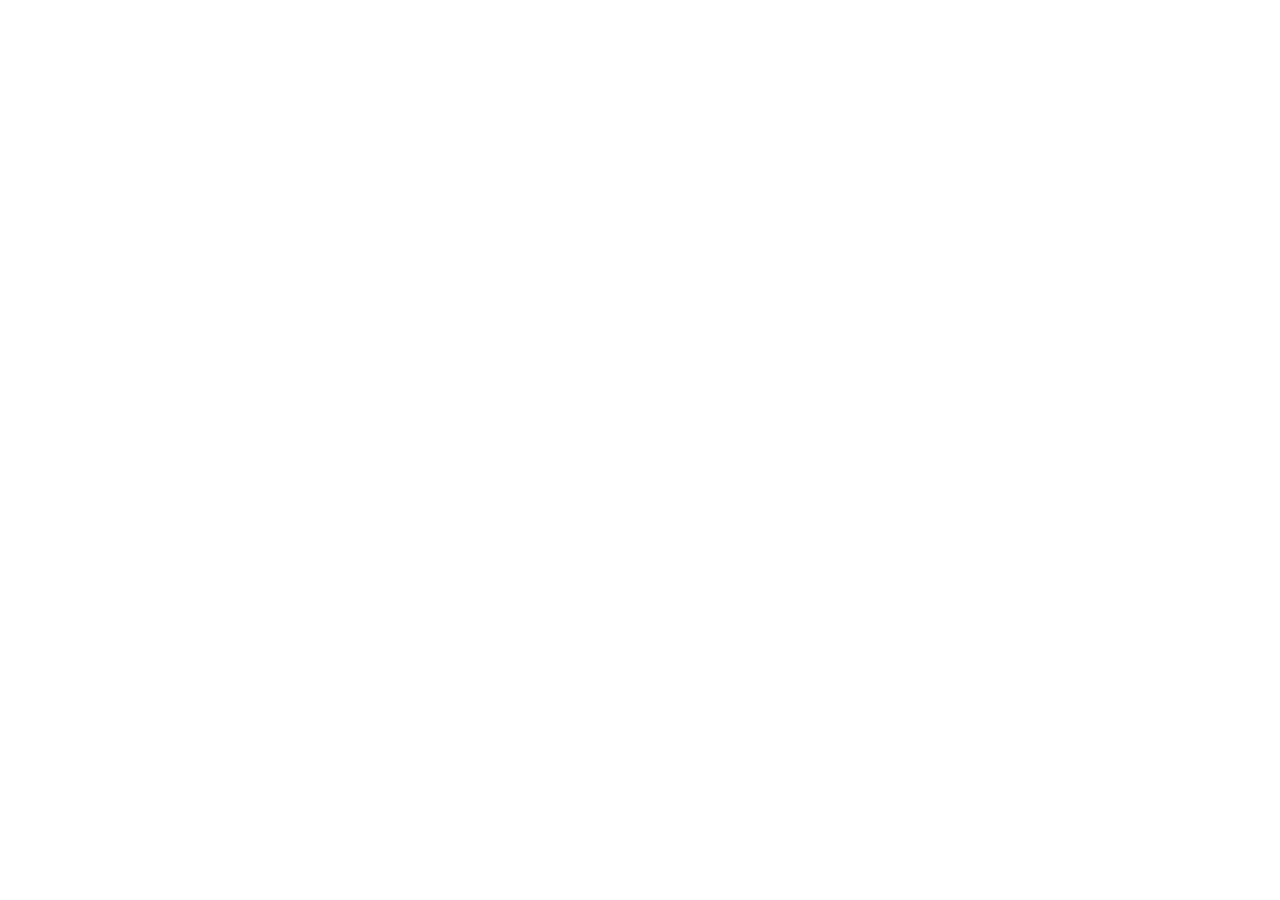
==== caseStudy.html @ 67be5322 "Created main files needed for the portfolio and added respective boilerplates" ====
<!DOCTYPE html>

<html lang="en">
    <head>
        <meta charset="UTF-8">
        <meta name="viewport" content="width=device-width, initial-scale=1.0">
        <title>Ivan Bautista's Portfolio</title>
        <link rel="stylesheet" href="styles.css">
        <script src="script.js" defer></script>
    </head>
    <body>
        
    </body>
</html>
---- styles.css ----
/*Remove all spaces from box model*/

*
{
    border: none;
    padding: 0;
    box-sizing: border-box;
}
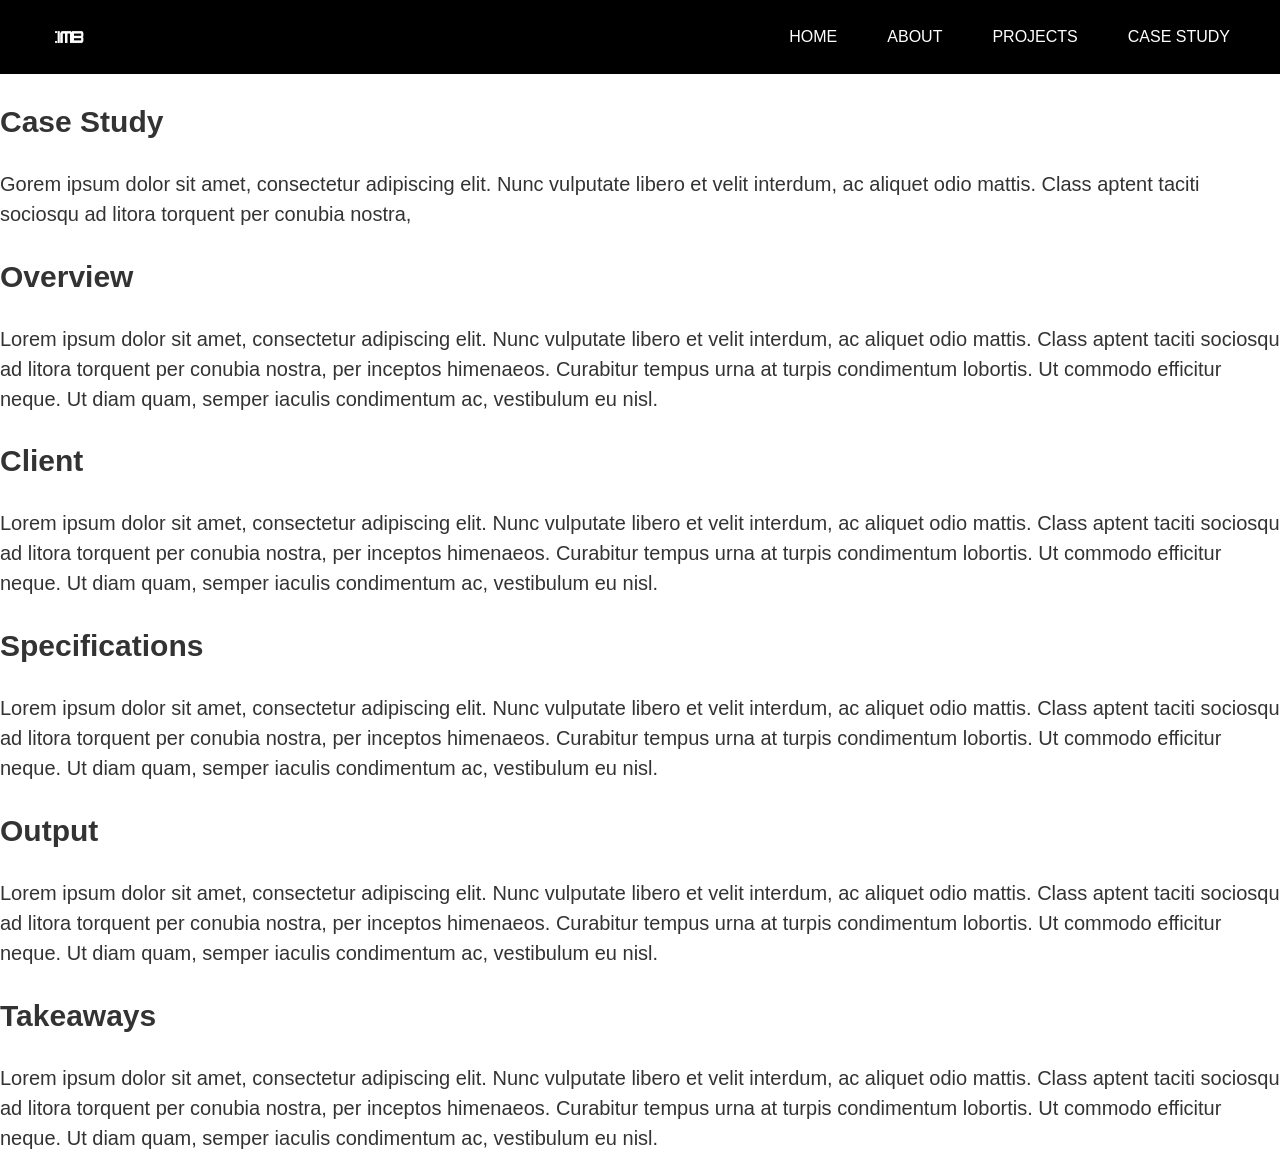
==== commit 8c420c70: "Added navbar and restructured pages" ====
--- a/caseStudy.html
+++ b/caseStudy.html
@@ -9,6 +9,48 @@
         <script src="script.js" defer></script>
     </head>
     <body>
-        
+        <header class ="navbar">
+            
+                <img src="images/logo.png" alt="IMB Logo" class="logo">
+                <nav class="nav-links">
+                        <a href="home.html">Home</a>
+                        <a href="about.html">About</a>
+                        <a href="projects.html">Projects</a>
+                        <a href="caseStudy.html">Case Study</a>
+                </nav>
+        </header>
+
+        <main>
+            <section id="caseStudy-header">
+                <h1>Case Study</h1>
+                <p>Gorem ipsum dolor sit amet, consectetur adipiscing elit. Nunc vulputate libero et velit interdum, ac aliquet odio mattis. Class aptent taciti sociosqu ad litora torquent per conubia nostra, </p>
+            </section>
+
+            <section id="caseStudy-overview">
+                <h2>Overview</h2>
+                <p>Lorem ipsum dolor sit amet, consectetur adipiscing elit. Nunc vulputate libero et velit interdum, ac aliquet odio mattis. Class aptent taciti sociosqu ad litora torquent per conubia nostra, per inceptos himenaeos. Curabitur tempus urna at turpis condimentum lobortis. Ut commodo efficitur neque. Ut diam quam, semper iaculis condimentum ac, vestibulum eu nisl.</p>
+            </section>
+
+            <section id="caseStudy-client">
+                <h2>Client</h2>
+                <p>Lorem ipsum dolor sit amet, consectetur adipiscing elit. Nunc vulputate libero et velit interdum, ac aliquet odio mattis. Class aptent taciti sociosqu ad litora torquent per conubia nostra, per inceptos himenaeos. Curabitur tempus urna at turpis condimentum lobortis. Ut commodo efficitur neque. Ut diam quam, semper iaculis condimentum ac, vestibulum eu nisl.</p>
+            </section>
+
+            <section id ="caseStudy-specifications">
+                <h2>Specifications</h2>
+                <p>Lorem ipsum dolor sit amet, consectetur adipiscing elit. Nunc vulputate libero et velit interdum, ac aliquet odio mattis. Class aptent taciti sociosqu ad litora torquent per conubia nostra, per inceptos himenaeos. Curabitur tempus urna at turpis condimentum lobortis. Ut commodo efficitur neque. Ut diam quam, semper iaculis condimentum ac, vestibulum eu nisl.</p>
+            </section>
+
+            <section id = " caseStudy-output">
+                <h2>Output</h2>
+
+                <p>Lorem ipsum dolor sit amet, consectetur adipiscing elit. Nunc vulputate libero et velit interdum, ac aliquet odio mattis. Class aptent taciti sociosqu ad litora torquent per conubia nostra, per inceptos himenaeos. Curabitur tempus urna at turpis condimentum lobortis. Ut commodo efficitur neque. Ut diam quam, semper iaculis condimentum ac, vestibulum eu nisl.</p>
+            </section>
+
+            <section id="caseStudy-takeaways">
+                <h2>Takeaways</h2>
+                <p>Lorem ipsum dolor sit amet, consectetur adipiscing elit. Nunc vulputate libero et velit interdum, ac aliquet odio mattis. Class aptent taciti sociosqu ad litora torquent per conubia nostra, per inceptos himenaeos. Curabitur tempus urna at turpis condimentum lobortis. Ut commodo efficitur neque. Ut diam quam, semper iaculis condimentum ac, vestibulum eu nisl.</p>
+            </section>
+        </main>
     </body>
-</html>+</html>
--- a/styles.css
+++ b/styles.css
@@ -1,8 +1,70 @@
-/*Remove all spaces from box model*/
+/*Page settings*/
 
-*
-{
-    border: none;
-    padding: 0;
-    box-sizing: border-box;
-}+body {
+  margin: 0;
+  background-color: var(--white);
+  color: var(--paragraph-color);
+  font-family: "Encode Sans Expanded", sans-serif;
+  font-size: 20px;
+  line-height: 1.5;
+}
+
+img {
+  max-width: 100%;
+  display: block;
+}
+
+a {
+  color: inherit;
+}
+
+/* Theme colors from figma design file */
+:root {
+  --black: #000000;
+  --white: #FFFFFF;
+  --lime-green: #ACFF47;
+  --sky-blue: #47C2FF;
+  --yellow: #FFF947;
+  --paragraph-color: #333333;
+  --heading2-color: #262626;
+  --beige: #E9E2D9;
+}
+
+.navbar {
+  display: flex;
+  justify-content: space-between;
+  align-items: center;
+  flex-wrap: wrap;
+  background-color: var(--black);
+  padding: 0 50px;
+  min-height: 74px;
+}
+
+.logo {
+  height: 38px;
+  width: auto;
+}
+
+/* the row of links (HOME ABOUT PROJECTS CASE STUDY) */
+.nav-links {
+  display: flex;
+  gap: 50px;
+}
+
+
+.nav-links a {
+  color: var(--white);
+  font-size: 16px;
+  font-weight: 500;
+  text-decoration: none;
+  text-transform: uppercase;
+}
+
+.nav-links a:hover {
+  color: var(--yellow);
+}
+
+/* the link of the page you are on is yellow */
+.nav-links a.active {
+  color: var(--yellow);
+}
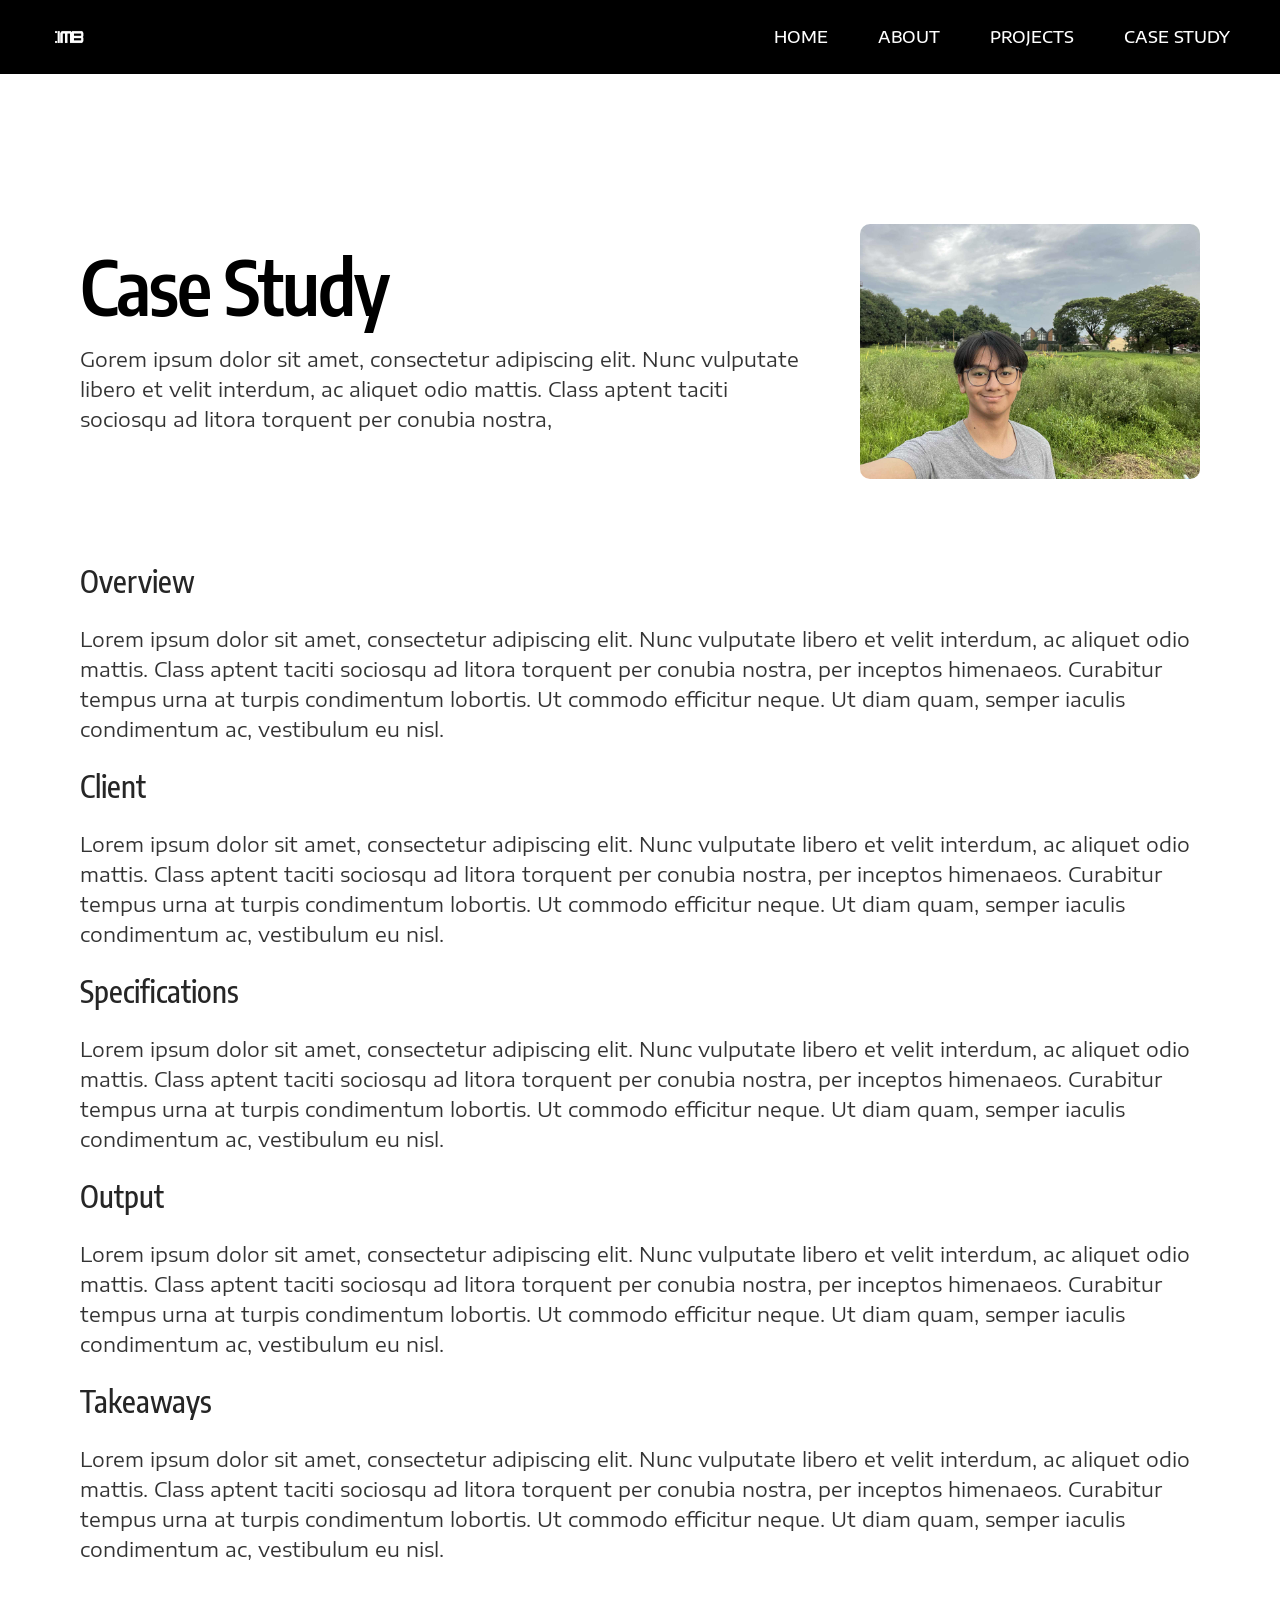
==== commit 54344521: "Implemented homepage Structured the page and sections with their respective alignments. Added icons " ====
--- a/caseStudy.html
+++ b/caseStudy.html
@@ -7,6 +7,9 @@
         <title>Ivan Bautista's Portfolio</title>
         <link rel="stylesheet" href="styles.css">
         <script src="script.js" defer></script>
+
+        <link rel="stylesheet" href="https://fonts.googleapis.com/css2?family=Encode+Sans+Condensed:wght@500;600&family=Encode+Sans+Expanded:wght@400;500;600&display=swap">
+  <link rel="stylesheet" href="https://cdnjs.cloudflare.com/ajax/libs/font-awesome/6.5.1/css/all.min.css">
     </head>
     <body>
         <header class ="navbar">
@@ -20,10 +23,16 @@
                 </nav>
         </header>
 
-        <main>
-            <section id="caseStudy-header">
-                <h1>Case Study</h1>
-                <p>Gorem ipsum dolor sit amet, consectetur adipiscing elit. Nunc vulputate libero et velit interdum, ac aliquet odio mattis. Class aptent taciti sociosqu ad litora torquent per conubia nostra, </p>
+        <main class="page">
+            <section id="caseStudy-header" class="section top-section">
+                <div class="top-text">
+                    <h1>Case Study</h1>
+                    <p>Gorem ipsum dolor sit amet, consectetur adipiscing elit. Nunc vulputate libero et velit interdum, ac aliquet odio mattis. Class aptent taciti sociosqu ad litora torquent per conubia nostra, </p>
+                </div>
+
+                <div class="top-picture">
+                    <img src="images/landScapePicture.jpg" alt="Photo of Ivan Bautista">
+                </div>
             </section>
 
             <section id="caseStudy-overview">
--- a/styles.css
+++ b/styles.css
@@ -18,7 +18,7 @@
   color: inherit;
 }
 
-/* Theme colors from figma design file */
+/* Theme colors from figma design */
 :root {
   --black: #000000;
   --white: #FFFFFF;
@@ -30,6 +30,22 @@
   --beige: #E9E2D9;
 }
 
+/* PAGE MARGINS from figma design */
+.page {
+  padding: 150px 80px;
+}
+
+.section {
+  margin-bottom: 80px;
+}
+
+.line-above {
+  border-top: 1px solid var(--paragraph-color);
+  padding-top: 50px;
+}
+
+
+/* NAVIGATION BAR */
 .navbar {
   display: flex;
   justify-content: space-between;
@@ -45,7 +61,6 @@
   width: auto;
 }
 
-/* the row of links (HOME ABOUT PROJECTS CASE STUDY) */
 .nav-links {
   display: flex;
   gap: 50px;
@@ -64,7 +79,143 @@
   color: var(--yellow);
 }
 
-/* the link of the page you are on is yellow */
 .nav-links a.active {
   color: var(--yellow);
 }
+
+/* HEADINGS AND TEXT STYLING */
+h1 {
+  font-family: "Encode Sans Condensed", sans-serif;
+  font-weight: 600;
+  font-size: 75px;
+  line-height: 1;
+  letter-spacing: -2px;
+  color: var(--black);
+  margin: 0 0 20px 0;
+}
+
+h2 {
+  font-family: "Encode Sans Condensed", sans-serif;
+  font-weight: 500;
+  font-size: 30px;
+  color: var(--heading2-color);
+  margin: 0 0 20px 0;
+}
+
+h3 {
+  font-weight: 400;
+  font-size: 20px;
+  color: var(--paragraph-color);
+  margin: 16px 0 8px 0;
+}
+
+p {
+  margin: 0 0 20px 0;
+}
+
+.small-text {
+  font-size: 16px;
+  color: #666666;
+}
+
+/* HERO SECTION */
+.top-section {
+  display: flex;
+  justify-content: space-between;
+  align-items: center;
+  gap: 50px;
+}
+
+.top-text {
+  flex: 1;
+}
+
+.top-picture {
+  width: 340px;
+  flex-shrink: 0;
+}
+
+.top-picture img {
+  border-radius: 10px;
+  width: 100%;
+}
+
+.caption {
+  font-size: 16px;
+  color: #666666;
+  margin: 8px 0 0 0;
+}
+
+/* ---------- 7. THE THREE COLORED ICON BOXES NEXT TO "Think. Create. Repeat." ---------- */
+.title-row {
+  display: flex;
+  align-items: center;
+  gap: 20px;
+  margin-bottom: 20px;
+}
+
+.title-row h1 {
+  margin: 0;
+}
+
+.icon-boxes {
+  display: flex;
+  align-items: flex-end;
+}
+
+.icon-box {
+  display: flex;
+  align-items: center;
+  justify-content: center;
+  width: 40px;
+  height: 40px;
+  color: var(--black);
+  font-size: 16px;
+}
+
+.icon-box.green {
+  background-color: var(--lime-green);
+}
+
+.icon-box.blue {
+  background-color: var(--sky-blue);
+  height: 52px;
+}
+
+.icon-box.yellow {
+  background-color: var(--yellow);
+}
+
+/* PROJECT CARDS - spacing from figma design */
+.card-grid {
+  display: grid;
+  grid-template-columns: repeat(3, 1fr);
+  gap: 50px;
+}
+
+.project-card {
+  background-color: var(--white);
+  padding: 16px;          
+  border-radius: 10px;    
+}
+
+.project-card:hover {
+  box-shadow: 0 4px 4px rgba(0, 0, 0, 0.25);
+}
+
+.image-box {
+  background-color: var(--beige);
+  border-radius: 10px;
+  height: 160px;
+}
+
+.project-card p {
+  font-size: 16px;
+  color: #555555;
+  margin-bottom: 12px;
+}
+
+.see-more {
+  font-size: 16px;
+  color: #555555;
+}
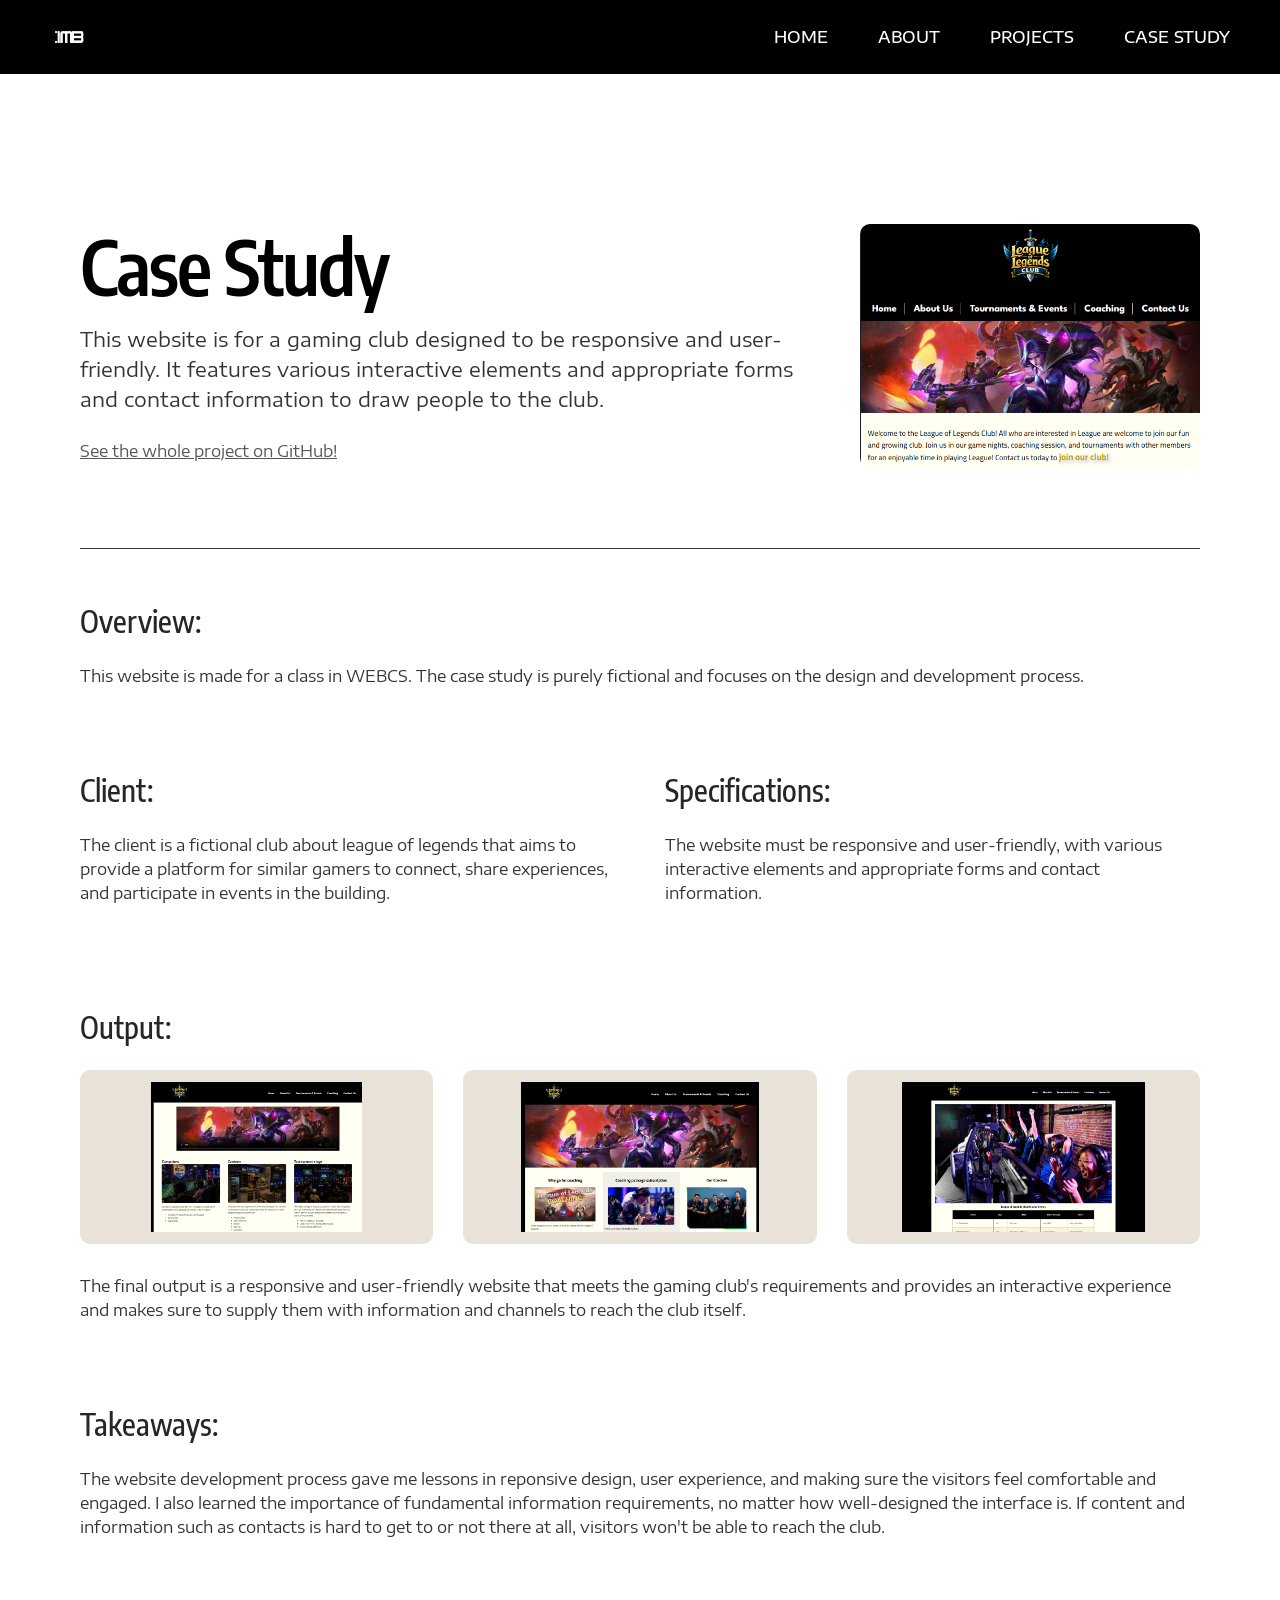
==== commit 4b814f8c: "Implemented media queries for tablet and mobile Scaled elements for tablet and mobile, also added al" ====
--- a/caseStudy.html
+++ b/caseStudy.html
@@ -14,8 +14,9 @@
     <body>
         <header class ="navbar">
             
-                <img src="images/logo.png" alt="IMB Logo" class="logo">
-                <nav class="nav-links">
+                <a href="home.html" aria-label="Home"><img src="images/logo.png" alt="IMB Logo" class="logo"></a>
+                <button class="menu-button" onclick="toggleMenu()"><i class="fa-solid fa-bars"></i></button>
+                <nav id="navLinks" class="nav-links">
                         <a href="home.html">Home</a>
                         <a href="about.html">About</a>
                         <a href="projects.html">Projects</a>
@@ -27,38 +28,66 @@
             <section id="caseStudy-header" class="section top-section">
                 <div class="top-text">
                     <h1>Case Study</h1>
-                    <p>Gorem ipsum dolor sit amet, consectetur adipiscing elit. Nunc vulputate libero et velit interdum, ac aliquet odio mattis. Class aptent taciti sociosqu ad litora torquent per conubia nostra, </p>
+                    <p>This website is for a gaming club designed to be responsive and user-friendly. It features various interactive elements and appropriate forms and contact information to draw people to the club.</p>
+                    <a class="see-more" href="https://github.com/navill0l/gamingClub">See the whole project on GitHub!</a>
                 </div>
 
                 <div class="top-picture">
-                    <img src="images/landScapePicture.jpg" alt="Photo of Ivan Bautista">
+                    <img src="images/projectImages/leagueClub.png" alt="League Club Website">
                 </div>
             </section>
 
-            <section id="caseStudy-overview">
-                <h2>Overview</h2>
-                <p>Lorem ipsum dolor sit amet, consectetur adipiscing elit. Nunc vulputate libero et velit interdum, ac aliquet odio mattis. Class aptent taciti sociosqu ad litora torquent per conubia nostra, per inceptos himenaeos. Curabitur tempus urna at turpis condimentum lobortis. Ut commodo efficitur neque. Ut diam quam, semper iaculis condimentum ac, vestibulum eu nisl.</p>
+            <section class="section line-above">
+                <h2>Overview:</h2>
+                <p class="case-text">
+                    This website is made for a class in WEBCS. The case study is purely fictional and focuses on the design and development process.
+                </p>
             </section>
 
-            <section id="caseStudy-client">
-                <h2>Client</h2>
-                <p>Lorem ipsum dolor sit amet, consectetur adipiscing elit. Nunc vulputate libero et velit interdum, ac aliquet odio mattis. Class aptent taciti sociosqu ad litora torquent per conubia nostra, per inceptos himenaeos. Curabitur tempus urna at turpis condimentum lobortis. Ut commodo efficitur neque. Ut diam quam, semper iaculis condimentum ac, vestibulum eu nisl.</p>
+            <!-- ===== CLIENT AND SPECIFICATIONS ===== -->
+            <section class="section two-columns">
+                <div>
+                    <h2>Client:</h2>
+                    <p class="case-text">
+                        The client is a fictional club about league of legends that aims to provide a platform for similar gamers to connect, share experiences, and participate in events in the building.
+                    </p>
+                </div>
+
+                <div>
+                    <h2>Specifications:</h2>
+                    <p class="case-text">
+                        The website must be responsive and user-friendly, with various interactive elements and appropriate forms and contact information.
+                    </p>
+                </div>
             </section>
 
-            <section id ="caseStudy-specifications">
-                <h2>Specifications</h2>
-                <p>Lorem ipsum dolor sit amet, consectetur adipiscing elit. Nunc vulputate libero et velit interdum, ac aliquet odio mattis. Class aptent taciti sociosqu ad litora torquent per conubia nostra, per inceptos himenaeos. Curabitur tempus urna at turpis condimentum lobortis. Ut commodo efficitur neque. Ut diam quam, semper iaculis condimentum ac, vestibulum eu nisl.</p>
+            <!-- ===== OUTPUT ===== -->
+            <section class="section">
+                <h2>Output:</h2>
+
+                <div class="output-grid">
+                    <div class="image-box">
+                        <img src="images/projectImages/leagueClubAbout.png" alt="League of Legends Club About Page">
+                    </div>
+                    <div class="image-box">
+                        <img src="images/projectImages/leagueClubCoach.png" alt="League of Legends Club Coach Page">
+                    </div>
+                    <div class="image-box">
+                        <img src="images/projectImages/leagueClubEvents.png" alt="League of Legends Club Events Page">
+                    </div>
+                </div>
+
+                <p class="case-text">
+                    The final output is a responsive and user-friendly website that meets the gaming club's requirements and provides an interactive experience and makes sure to supply them with information and channels to reach the club itself.
+                </p>
             </section>
 
-            <section id = " caseStudy-output">
-                <h2>Output</h2>
-
-                <p>Lorem ipsum dolor sit amet, consectetur adipiscing elit. Nunc vulputate libero et velit interdum, ac aliquet odio mattis. Class aptent taciti sociosqu ad litora torquent per conubia nostra, per inceptos himenaeos. Curabitur tempus urna at turpis condimentum lobortis. Ut commodo efficitur neque. Ut diam quam, semper iaculis condimentum ac, vestibulum eu nisl.</p>
-            </section>
-
-            <section id="caseStudy-takeaways">
-                <h2>Takeaways</h2>
-                <p>Lorem ipsum dolor sit amet, consectetur adipiscing elit. Nunc vulputate libero et velit interdum, ac aliquet odio mattis. Class aptent taciti sociosqu ad litora torquent per conubia nostra, per inceptos himenaeos. Curabitur tempus urna at turpis condimentum lobortis. Ut commodo efficitur neque. Ut diam quam, semper iaculis condimentum ac, vestibulum eu nisl.</p>
+            <!-- ===== TAKEAWAYS ===== -->
+            <section>
+                <h2>Takeaways:</h2>
+                <p class="case-text">
+                    The website development process gave me lessons in reponsive design, user experience, and making sure the visitors feel comfortable and engaged. I also learned the importance of fundamental information requirements, no matter how well-designed the interface is. If content and information such as contacts is hard to get to or not there at all, visitors won't be able to reach the club.
+                </p>
             </section>
         </main>
     </body>
--- a/styles.css
+++ b/styles.css
@@ -1,6 +1,7 @@
 /*Page settings*/
 
-body {
+body 
+{
   margin: 0;
   background-color: var(--white);
   color: var(--paragraph-color);
@@ -9,17 +10,20 @@
   line-height: 1.5;
 }
 
-img {
+img 
+{
   max-width: 100%;
   display: block;
 }
 
-a {
+a 
+{
   color: inherit;
 }
 
 /* Theme colors from figma design */
-:root {
+:root 
+{
   --black: #000000;
   --white: #FFFFFF;
   --lime-green: #ACFF47;
@@ -31,22 +35,26 @@
 }
 
 /* PAGE MARGINS from figma design */
-.page {
+.page 
+{
   padding: 150px 80px;
 }
 
-.section {
+.section 
+{
   margin-bottom: 80px;
 }
 
-.line-above {
+.line-above 
+{
   border-top: 1px solid var(--paragraph-color);
   padding-top: 50px;
 }
 
 
 /* NAVIGATION BAR */
-.navbar {
+.navbar 
+{
   display: flex;
   justify-content: space-between;
   align-items: center;
@@ -56,18 +64,26 @@
   min-height: 74px;
 }
 
-.logo {
+.logo 
+{
   height: 38px;
   width: auto;
 }
 
-.nav-links {
+.nav-links 
+{
   display: flex;
   gap: 50px;
 }
 
-
-.nav-links a {
+.menu-button 
+{
+  display: none;
+}
+
+
+.nav-links a 
+{
   color: var(--white);
   font-size: 16px;
   font-weight: 500;
@@ -75,16 +91,19 @@
   text-transform: uppercase;
 }
 
-.nav-links a:hover {
+.nav-links a:hover 
+{
   color: var(--yellow);
 }
 
-.nav-links a.active {
+.nav-links a.active 
+{
   color: var(--yellow);
 }
 
 /* HEADINGS AND TEXT STYLING */
-h1 {
+h1 
+{
   font-family: "Encode Sans Condensed", sans-serif;
   font-weight: 600;
   font-size: 75px;
@@ -94,7 +113,8 @@
   margin: 0 0 20px 0;
 }
 
-h2 {
+h2 
+{
   font-family: "Encode Sans Condensed", sans-serif;
   font-weight: 500;
   font-size: 30px;
@@ -102,68 +122,80 @@
   margin: 0 0 20px 0;
 }
 
-h3 {
+h3 
+{
   font-weight: 400;
   font-size: 20px;
   color: var(--paragraph-color);
   margin: 16px 0 8px 0;
 }
 
-p {
+p 
+{
   margin: 0 0 20px 0;
 }
 
-.small-text {
+.small-text 
+{
   font-size: 16px;
   color: #666666;
 }
 
 /* HERO SECTION */
-.top-section {
+.top-section 
+{
   display: flex;
   justify-content: space-between;
   align-items: center;
   gap: 50px;
 }
 
-.top-text {
+.top-text 
+{
   flex: 1;
 }
 
-.top-picture {
+.top-picture 
+{
   width: 340px;
   flex-shrink: 0;
 }
 
-.top-picture img {
+.top-picture img 
+{
   border-radius: 10px;
   width: 100%;
 }
 
-.caption {
+.caption 
+{
   font-size: 16px;
   color: #666666;
   margin: 8px 0 0 0;
 }
 
 /* ---------- 7. THE THREE COLORED ICON BOXES NEXT TO "Think. Create. Repeat." ---------- */
-.title-row {
+.title-row 
+{
   display: flex;
   align-items: center;
   gap: 20px;
   margin-bottom: 20px;
 }
 
-.title-row h1 {
+.title-row h1 
+{
   margin: 0;
 }
 
-.icon-boxes {
+.icon-boxes 
+{
   display: flex;
   align-items: flex-end;
 }
 
-.icon-box {
+.icon-box 
+{
   display: flex;
   align-items: center;
   justify-content: center;
@@ -173,49 +205,354 @@
   font-size: 16px;
 }
 
-.icon-box.green {
+.icon-box.green 
+{
   background-color: var(--lime-green);
 }
 
-.icon-box.blue {
+.icon-box.blue 
+{
   background-color: var(--sky-blue);
   height: 52px;
 }
 
-.icon-box.yellow {
+.icon-box.yellow 
+{
   background-color: var(--yellow);
 }
 
 /* PROJECT CARDS - spacing from figma design */
-.card-grid {
+.card-grid 
+{
   display: grid;
   grid-template-columns: repeat(3, 1fr);
   gap: 50px;
 }
 
-.project-card {
+.project-card 
+{
   background-color: var(--white);
   padding: 16px;          
   border-radius: 10px;    
 }
 
-.project-card:hover {
+.project-card:hover 
+{
   box-shadow: 0 4px 4px rgba(0, 0, 0, 0.25);
 }
 
-.image-box {
+.image-box 
+{
+  padding: 12px;
   background-color: var(--beige);
   border-radius: 10px;
   height: 160px;
 }
 
-.project-card p {
+.image-box img
+{
+  display: block;
+  width: 100%;
+  height: 100%;
+  object-fit: contain;
+}
+
+.project-card p 
+{
   font-size: 16px;
   color: #555555;
   margin-bottom: 12px;
 }
 
-.see-more {
+.see-more 
+{
   font-size: 16px;
   color: #555555;
 }
+
+/*MAKE PROJECT CARD CLICKABLE*/
+.project-card {
+  position: relative;
+}
+
+.card-link {
+  position: absolute;
+  inset: 0;
+  z-index: 1;
+}
+
+.project-card .see-more {
+  position: relative;
+  z-index: 2;
+}
+
+/* CONTACTS */
+.contacts 
+{
+  border-top: 1px solid var(--paragraph-color);
+  padding-top: 40px;
+}
+
+.contacts p 
+{
+  font-size: 16px;
+}
+
+.contact-list 
+{
+  list-style: none;
+  margin: 0;
+  padding: 0;
+}
+
+.contact-list li 
+{
+  display: flex;
+  align-items: flex-start;
+  gap: 12px;
+  margin-bottom: 10px;
+  font-size: 16px;
+  word-break: break-word;
+}
+
+.contact-list i 
+{
+  width: 24px;
+  font-size: 20px;
+  text-align: center;
+  color: var(--black);
+}
+
+/*ABOUT*/
+.two-columns 
+{
+  display: flex;
+  gap: 50px;
+}
+
+.two-columns > div 
+{
+  flex: 1;
+}
+
+.timeline 
+{
+  list-style: none;
+  margin: 0;
+  padding: 0 0 0 40px;
+  border-left: 2px solid var(--black);
+  margin-left: 6px;
+}
+
+.timeline li 
+{
+  position: relative;
+  font-size: 16px;
+  margin-bottom: 30px;
+}
+
+.timeline li:last-child 
+{
+  margin-bottom: 0;
+}
+
+.timeline li::before 
+{
+  content: "";
+  position: absolute;
+  left: -48px;
+  top: 6px;
+  width: 12px;
+  height: 12px;
+  border-radius: 50%;
+  background-color: var(--black);
+}
+
+.qualifications 
+{
+  list-style: none;
+  margin: 0 0 30px 0;
+  padding: 0 0 0 30px;
+  font-size: 16px;
+}
+
+.qualifications li 
+{
+  margin-bottom: 6px;
+}
+
+.technologies 
+{
+  padding-left: 30px;
+  font-size: 16px;
+}
+
+/* CASE STUDY */
+.output-grid 
+{
+  display: grid;
+  grid-template-columns: repeat(3, 1fr);
+  gap: 30px;
+  margin-bottom: 30px;
+}
+
+.output-grid .image-box 
+{
+  height: 150px;
+}
+
+.case-text 
+{
+  font-size: 16px;
+}
+
+
+/* MEDIA QUERIES */
+/* TABLET */
+@media (max-width: 1100px) 
+{
+  h1 
+  {
+    font-size: 60px;
+  }
+
+  .navbar 
+  {
+    padding: 0 30px;
+  }
+
+  .nav-links 
+  {
+    gap: 30px;
+  }
+
+  .page 
+  {
+    padding: 100px 50px;
+  }
+
+  .card-grid 
+  {
+    grid-template-columns: repeat(2, 1fr);
+  }
+
+  .top-picture 
+  {
+    width: 260px;
+  }
+}
+
+
+/*  MOBILE */ 
+@media (max-width: 700px) 
+{
+  body 
+  {
+    font-size: 16px;
+  }
+
+  h1 
+  {
+    font-size: 44px;
+    letter-spacing: -1px;
+  }
+
+  h2 
+  {
+    font-size: 26px;
+  }
+
+  .navbar 
+  {
+    padding: 14px 24px;
+  }
+
+  .logo 
+  {
+    height: 32px;
+  }
+
+  .menu-button 
+  {
+    height: 100%;
+    width: 40px;
+    border: none;
+    background-color: var(--black);
+    display: block;
+  }
+  .menu-button .fa-bars 
+  {
+  color: var(--white);
+  }
+  .nav-links 
+  {
+    display: none;
+    flex-direction: column;
+    align-items: center;
+    gap: 0;
+    width: 100%;
+    margin-top: 14px;
+    padding: 10px 0;
+    background-color: var(--black);
+  }
+
+  .nav-links.show-menu 
+  {
+    display: block;
+    animation: fadeIn 0.5s ease-out forwards;
+    display: flex;
+  }
+
+  .nav-links a 
+  {
+    padding: 14px 0;
+    text-align: center;
+  }
+
+  .page {
+    padding: 50px 24px;
+  }
+
+  .section {
+    margin-bottom: 50px;
+  }
+
+  .top-section,
+  .two-columns {
+    flex-direction: column;
+    align-items: stretch;
+    gap: 30px;
+  }
+
+  .top-picture,
+  .preview-frame,
+  .top-section .big-image-box 
+  {
+    width: 100%;
+  }
+  .title-row 
+  {
+    flex-wrap: wrap;
+  }
+
+  .card-grid 
+  {
+    grid-template-columns: 1fr;
+    gap: 30px;
+  }
+
+  .output-grid 
+  {
+    grid-template-columns: 1fr;
+  }
+
+  .search-box 
+  {
+    max-width: 100%;
+  }
+
+  .preview-placeholder 
+  {
+    min-height: 180px;
+  }
+}
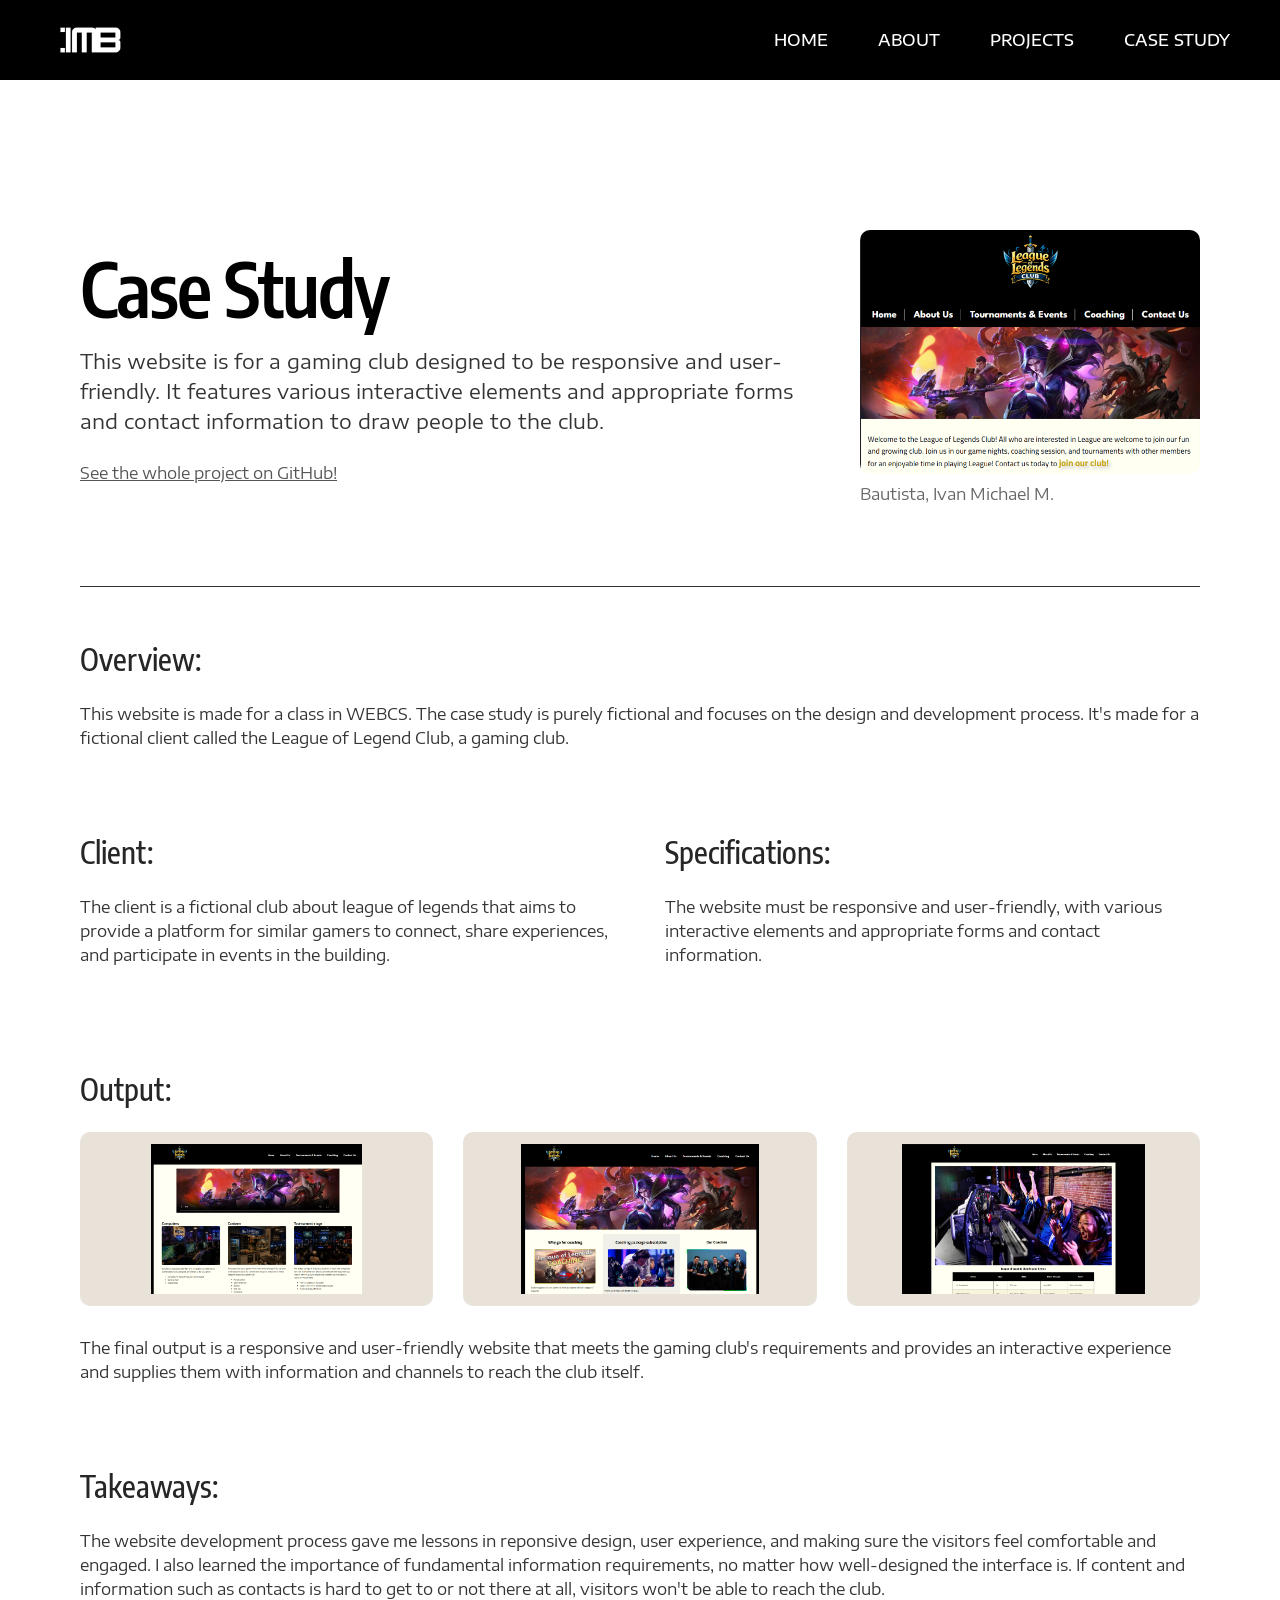
==== commit 9891883a: "Label changes and added captions to hero images in projects and caseStudy" ====
--- a/caseStudy.html
+++ b/caseStudy.html
@@ -34,13 +34,14 @@
 
                 <div class="top-picture">
                     <img src="images/projectImages/leagueClub.png" alt="League Club Website">
+                    <p class="caption">Bautista, Ivan Michael M.</p>
                 </div>
             </section>
 
             <section class="section line-above">
                 <h2>Overview:</h2>
                 <p class="case-text">
-                    This website is made for a class in WEBCS. The case study is purely fictional and focuses on the design and development process.
+                    This website is made for a class in WEBCS. The case study is purely fictional and focuses on the design and development process. It's made for a fictional client called the League of Legend Club, a gaming club.
                 </p>
             </section>
 
@@ -78,7 +79,7 @@
                 </div>
 
                 <p class="case-text">
-                    The final output is a responsive and user-friendly website that meets the gaming club's requirements and provides an interactive experience and makes sure to supply them with information and channels to reach the club itself.
+                    The final output is a responsive and user-friendly website that meets the gaming club's requirements and provides an interactive experience and supplies them with information and channels to reach the club itself.
                 </p>
             </section>
 
--- a/styles.css
+++ b/styles.css
@@ -64,6 +64,11 @@
   min-height: 74px;
 }
 
+.navbar img
+{
+  height: 5rem;
+}
+
 .logo 
 {
   height: 38px;
@@ -322,6 +327,34 @@
   text-align: center;
   color: var(--black);
 }
+
+/* SEARCH */
+.search-box 
+{
+  display: flex;
+  align-items: center;
+  gap: 10px;
+  margin-bottom: 20px;
+}
+
+.search-box button
+{
+  display: flex;
+  height: 35px;
+  width: 40px;
+  align-items: center;
+  justify-content: center;
+}
+#searchInput
+{
+  width: 60%;
+  padding: 8px;
+  font-size: 16px;
+  border: 1px solid #ccc;
+  border-radius: 4px;
+}
+
+
 
 /*ABOUT*/
 .two-columns 
@@ -482,7 +515,8 @@
   }
   .menu-button .fa-bars 
   {
-  color: var(--white);
+    font-size: 1.5rem;
+    color: var(--white);
   }
   .nav-links 
   {
@@ -498,8 +532,6 @@
 
   .nav-links.show-menu 
   {
-    display: block;
-    animation: fadeIn 0.5s ease-out forwards;
     display: flex;
   }
 
